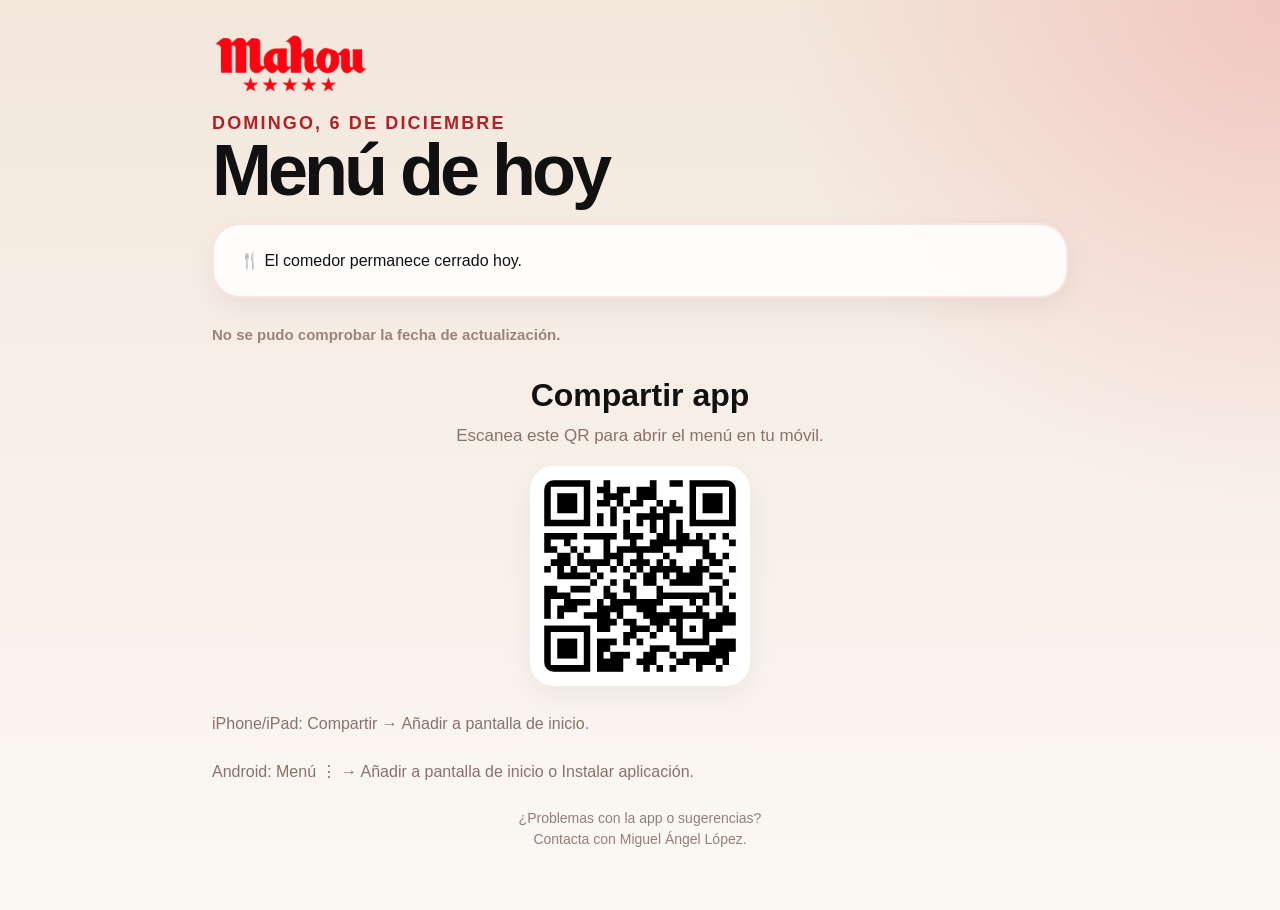
==== index.html @ ffa84248 "Add files via upload" ====
<!doctype html>
<html lang="es">
<head>
  <meta charset="utf-8" />

  <meta
    name="viewport"
    content="width=device-width, initial-scale=1, viewport-fit=cover"
  />

  <meta name="theme-color" content="#111111" />

  <meta name="apple-mobile-web-app-capable" content="yes" />
  <meta name="apple-mobile-web-app-title" content="Menú Hoy" />
  <meta name="apple-mobile-web-app-status-bar-style" content="black-translucent" />

  <link rel="manifest" href="manifest.webmanifest" />
  <link rel="apple-touch-icon" href="icon-192.png" />
  <link rel="icon" type="image/png" sizes="192x192" href="icon-192.png" />
  <link rel="shortcut icon" href="icon-192.png" />

  <title>Menú Hoy</title>

  <link rel="stylesheet" href="style.css" />
</head>

<body>

  <main class="app">

    <section class="hero">

      <div class="hero-header">

        <img
          src="mahou-logo.png"
          alt="Mahou"
          class="mahou-logo"
        />

        <p class="eyebrow" id="fecha">
          Cargando fecha…
        </p>

      </div>

      <h1>Menú de hoy</h1>

      <div class="card today-card">

        <h2 id="dia">Hoy</h2>

        <div id="contenido-hoy" class="menu-text">
          Cargando menú…
        </div>

      </div>

      <p id="actualizado" class="updated">
        Comprobando actualización…
      </p>

    </section>

    <section class="week">

      <div class="section-title">

        <h2>Próximos días</h2>

        <button id="recargar">
          Actualizar
        </button>

      </div>

      <div id="semana" class="week-list"></div>

    </section>

    <section class="share-app">

      <h2>Compartir app</h2>

      <p>
        Escanea este QR para abrir el menú
        en tu móvil.
      </p>

      <img
        src="qr-menu.png"
        alt="QR menú"
        class="qr-image"
      />

    </section>

    <p class="footer">

      iPhone/iPad:
      Compartir → Añadir a pantalla de inicio.

      <br><br>

      Android:
      Menú ⋮ → Añadir a pantalla de inicio
      o Instalar aplicación.

    </p>

    <p class="mini-contacto">
  ¿Problemas con la app o sugerencias?
  <br>
  Contacta con Miguel Ángel López.
</p>

  </main>

  <script src="app.js"></script>

  <!-- Cloudflare Web Analytics -->
  <script
    defer
    src="https://static.cloudflareinsights.com/beacon.min.js"
    data-cf-beacon='{"token":"9c39858bd29a444591977626d3a87017"}'>
  </script>

</body>
</html>
---- style.css ----
:root {
  --bg: #f7efe7;
  --card: rgba(255,255,255,0.88);
  --text: #111111;
  --muted: #8a7268;
  --red: #e30613;
  --border: rgba(227, 6, 19, 0.12);

  --shadow:
    0 10px 30px rgba(0,0,0,0.06);

  --radius: 28px;
}

* {
  box-sizing: border-box;
}

html,
body {
  margin: 0;
  padding: 0;
  color: var(--text);
  font-family: -apple-system, BlinkMacSystemFont, "SF Pro Display", sans-serif;
  background:
    radial-gradient(circle at top right, rgba(227,6,19,0.14), transparent 32%),
    linear-gradient(180deg, #f3e7dc 0%, #f7efe7 45%, #fbf8f3 100%);
}

body {
  min-height: 100vh;
}

.app {
  width: 100%;
  max-width: 900px;
  margin: 0 auto;
  padding: env(safe-area-inset-top) 22px calc(40px + env(safe-area-inset-bottom));
}

.hero {
  margin-top: 10px;
  padding-top: 8px;
}

.mahou-logo {
  width: 155px;
  height: auto;
  display: block;
  margin-bottom: -8px;
}

.eyebrow {
  text-transform: uppercase;
  letter-spacing: 0.12em;
  font-size: 18px;
  font-weight: 800;
  color: #b32025;
  margin: 0 0 4px 0;
}

h1 {
  font-size: clamp(48px, 8vw, 72px);
  line-height: 0.9;
  letter-spacing: -4px;
  margin: 0 0 20px 0;
  font-weight: 900;
}

.card {
  background: var(--card);
  backdrop-filter: blur(12px);
  border-radius: var(--radius);
  border: 1px solid var(--border);
  box-shadow: var(--shadow);
  padding: 26px;
}

.today-card {
  margin-bottom: 28px;
  border: 2px solid rgba(227, 6, 19, 0.10);
}

.today-card h2 {
  display: none;
}

.menu-text {
  margin-top: 0;
}

.today-card h3 {
  margin: 12px 0 6px 0;
  font-size: 26px;
  line-height: 1.1;
  font-weight: 900;
}

.today-card ul {
  margin: 0 0 14px 24px;
  padding: 0;
}

.today-card li {
  margin: 2px 0;
  line-height: 1.24;
  font-size: 24px;
  font-weight: 600;
}

.updated {
  margin: 12px 0 24px 0;
  color: var(--muted);
  font-size: 15px;
  font-weight: 600;
  opacity: 0.85;
}

.week {
  margin-top: 10px;
}

.section-title {
  display: flex;
  justify-content: space-between;
  align-items: center;
  margin-bottom: 18px;
}

.section-title h2 {
  margin: 0;
  font-size: 32px;
  font-weight: 900;
}

button {
  appearance: none;
  border: none;
  border-radius: 999px;
  background: var(--red);
  color: white;
  padding: 14px 24px;
  font-size: 18px;
  font-weight: 800;
  box-shadow: 0 8px 22px rgba(227,6,19,0.28);
  transition: transform 0.15s ease, box-shadow 0.15s ease;
}

button:active {
  transform: scale(0.98);
}

.week-list {
  display: flex;
  flex-direction: column;
  gap: 18px;
}

.week-list .card {
  padding: 22px;
}

.week-list .card h2 {
  margin: 0 0 14px 0;
  font-size: 30px;
  font-weight: 900;
}

.week-list h3 {
  margin: 14px 0 6px 0;
  font-size: 22px;
}

.week-list ul {
  margin: 0 0 10px 22px;
  padding: 0;
}

.week-list li {
  margin: 2px 0;
  line-height: 1.2;
  font-size: 20px;
}

.actual {
  border: 3px solid var(--red);
}

/* COMPARTIR APP */

.share-app {
  margin-top: 34px;
  text-align: center;
}

.share-app h2 {
  margin: 0 0 10px 0;
  font-size: 32px;
  font-weight: 900;
}

.share-app p {
  color: var(--muted);
  font-size: 17px;
  line-height: 1.4;
  margin: 0 0 18px 0;
}

.qr-image {

  width: 220px;

  height: auto;

  max-width: 100%;

  display: block;

  margin: 0 auto;

  border-radius: 24px;

  background: white;

  padding: 14px;

  box-shadow: var(--shadow);

  object-fit: contain;
}

.footer {
  margin-top: 26px;
  color: var(--muted);
  font-size: 16px;
  line-height: 1.5;
}

@media (max-width: 700px) {
  .mahou-logo {
    width: 130px;
  }

  h1 {
    font-size: 58px;
  }

  .today-card li {
    font-size: 20px;
  }

  .week-list li {
    font-size: 18px;
  }

  button {
    font-size: 16px;
    padding: 12px 20px;
  }
}

/* MODO OSCURO */

@media (prefers-color-scheme: dark) {
  :root {
    --bg: #111111;
    --card: rgba(28,28,30,0.92);
    --text: #f5f5f7;
    --muted: #9a9a9f;
    --border: rgba(255,255,255,0.06);
    --shadow: 0 10px 30px rgba(0,0,0,0.35);
  }

  html,
  body {
    background:
      radial-gradient(circle at top right, rgba(227,6,19,0.18), transparent 32%),
      linear-gradient(180deg, #111111 0%, #151515 45%, #1b1b1b 100%);
  }

  .card {
    background: var(--card);
    border: 1px solid rgba(255,255,255,0.05);
  }

  .today-card {
    border: 2px solid rgba(227, 6, 19, 0.20);
  }

    button {
    box-shadow: 0 8px 24px rgba(227,6,19,0.40);
  }
}

/* CONTACTO */

.mini-contacto {

  margin: 24px 0 0 0;

  text-align: center;

  color: var(--muted);

  font-size: 14px;

  line-height: 1.5;

  opacity: 0.9;
}
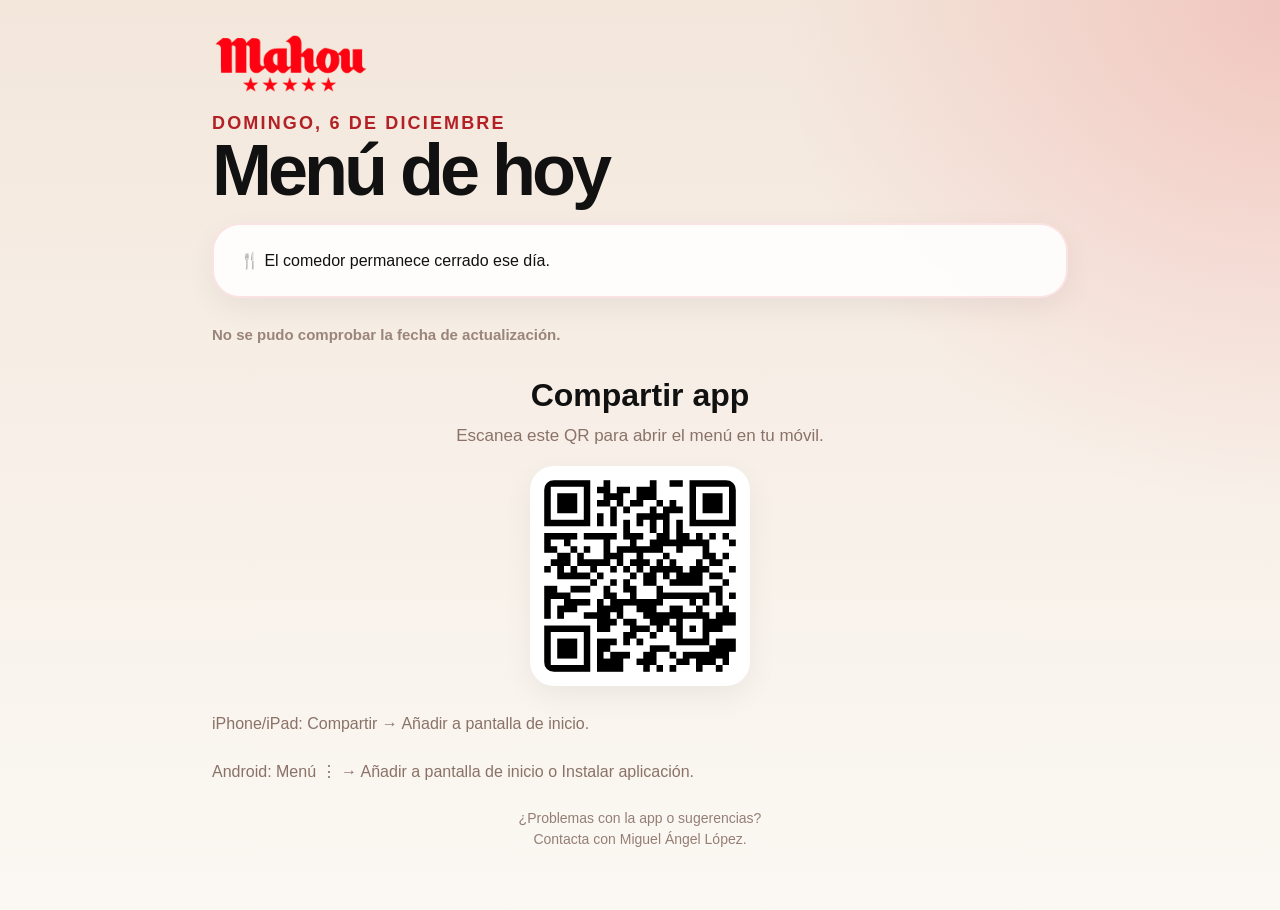
==== commit 7e188df9: "Actualizar index.html" ====
--- a/index.html
+++ b/index.html
@@ -64,14 +64,22 @@
 
     <section class="week">
 
-      <div class="section-title">
-
-        <h2>Próximos días</h2>
-
+      <div class="acciones">
         <button id="recargar">
           Actualizar
         </button>
 
+        <a href="historial.html" class="historial-btn">
+          Historial
+        </a>
+
+        <a href="buscar.html" class="historial-btn">
+          Buscar
+        </a>
+      </div>
+
+      <div class="section-title">
+        <h2>Próximos días</h2>
       </div>
 
       <div id="semana" class="week-list"></div>
@@ -109,14 +117,14 @@
     </p>
 
     <p class="mini-contacto">
-  ¿Problemas con la app o sugerencias?
-  <br>
-  Contacta con Miguel Ángel López.
-</p>
+      ¿Problemas con la app o sugerencias?
+      <br>
+      Contacta con Miguel Ángel López.
+    </p>
 
   </main>
 
-  <script src="app.js"></script>
+  <script src="app.js?v=beta-1600-4"></script>
 
   <!-- Cloudflare Web Analytics -->
   <script
--- a/style.css
+++ b/style.css
@@ -120,17 +120,11 @@
   margin-top: 10px;
 }
 
-.section-title {
+.acciones {
   display: flex;
-  justify-content: space-between;
+  gap: 12px;
   align-items: center;
-  margin-bottom: 18px;
-}
-
-.section-title h2 {
-  margin: 0;
-  font-size: 32px;
-  font-weight: 900;
+  margin: 0 0 28px 0;
 }
 
 button {
@@ -150,6 +144,33 @@
   transform: scale(0.98);
 }
 
+.historial-btn {
+  appearance: none;
+  text-decoration: none;
+  border-radius: 999px;
+  background: rgba(227, 6, 19, 0.10);
+  color: var(--red);
+  padding: 14px 22px;
+  font-size: 18px;
+  font-weight: 800;
+  border: 1px solid rgba(227, 6, 19, 0.18);
+  transition: transform 0.15s ease, background 0.15s ease;
+}
+
+.historial-btn:active {
+  transform: scale(0.98);
+}
+
+.section-title {
+  margin-bottom: 22px;
+}
+
+.section-title h2 {
+  margin: 0;
+  font-size: 32px;
+  font-weight: 900;
+}
+
 .week-list {
   display: flex;
   flex-direction: column;
@@ -207,25 +228,15 @@
 }
 
 .qr-image {
-
   width: 220px;
-
   height: auto;
-
   max-width: 100%;
-
   display: block;
-
   margin: 0 auto;
-
   border-radius: 24px;
-
   background: white;
-
   padding: 14px;
-
   box-shadow: var(--shadow);
-
   object-fit: contain;
 }
 
@@ -236,6 +247,56 @@
   line-height: 1.5;
 }
 
+/* CONTACTO */
+
+.mini-contacto {
+  margin: 24px 0 0 0;
+  text-align: center;
+  color: var(--muted);
+  font-size: 14px;
+  line-height: 1.5;
+  opacity: 0.9;
+}
+
+/* HISTORIAL */
+
+.volver-btn {
+  display: inline-block;
+  text-decoration: none;
+  background: rgba(227, 6, 19, 0.10);
+  color: var(--red);
+  padding: 12px 20px;
+  border-radius: 999px;
+  border: 1px solid rgba(227, 6, 19, 0.18);
+  font-size: 16px;
+  font-weight: 800;
+  margin-bottom: 24px;
+}
+
+.historial-selector {
+  margin-top: 20px;
+}
+
+.historial-selector label {
+  display: block;
+  font-size: 18px;
+  font-weight: 700;
+  margin-bottom: 12px;
+}
+
+.historial-selector select {
+  width: 100%;
+  padding: 14px;
+  border-radius: 14px;
+  border: 1px solid rgba(227, 6, 19, 0.15);
+  background: white;
+  font-size: 17px;
+  font-weight: 600;
+  color: var(--text);
+}
+
+/* MOVIL */
+
 @media (max-width: 700px) {
   .mahou-logo {
     width: 130px;
@@ -253,9 +314,20 @@
     font-size: 18px;
   }
 
-  button {
+  .acciones {
+    gap: 10px;
+    margin-bottom: 26px;
+  }
+
+  button,
+  .historial-btn {
     font-size: 16px;
     padding: 12px 20px;
+  }
+
+  .volver-btn {
+    font-size: 16px;
+    padding: 12px 18px;
   }
 }
 
@@ -287,24 +359,20 @@
     border: 2px solid rgba(227, 6, 19, 0.20);
   }
 
-    button {
+  button {
     box-shadow: 0 8px 24px rgba(227,6,19,0.40);
   }
-}
-
-/* CONTACTO */
-
-.mini-contacto {
-
-  margin: 24px 0 0 0;
-
-  text-align: center;
-
-  color: var(--muted);
-
-  font-size: 14px;
-
-  line-height: 1.5;
-
-  opacity: 0.9;
+
+  .historial-btn,
+  .volver-btn {
+    background: rgba(227, 6, 19, 0.16);
+    color: #ff5b63;
+    border: 1px solid rgba(227, 6, 19, 0.25);
+  }
+
+  .historial-selector select {
+    background: #1c1c1e;
+    color: white;
+    border: 1px solid rgba(255,255,255,0.08);
+  }
 }
